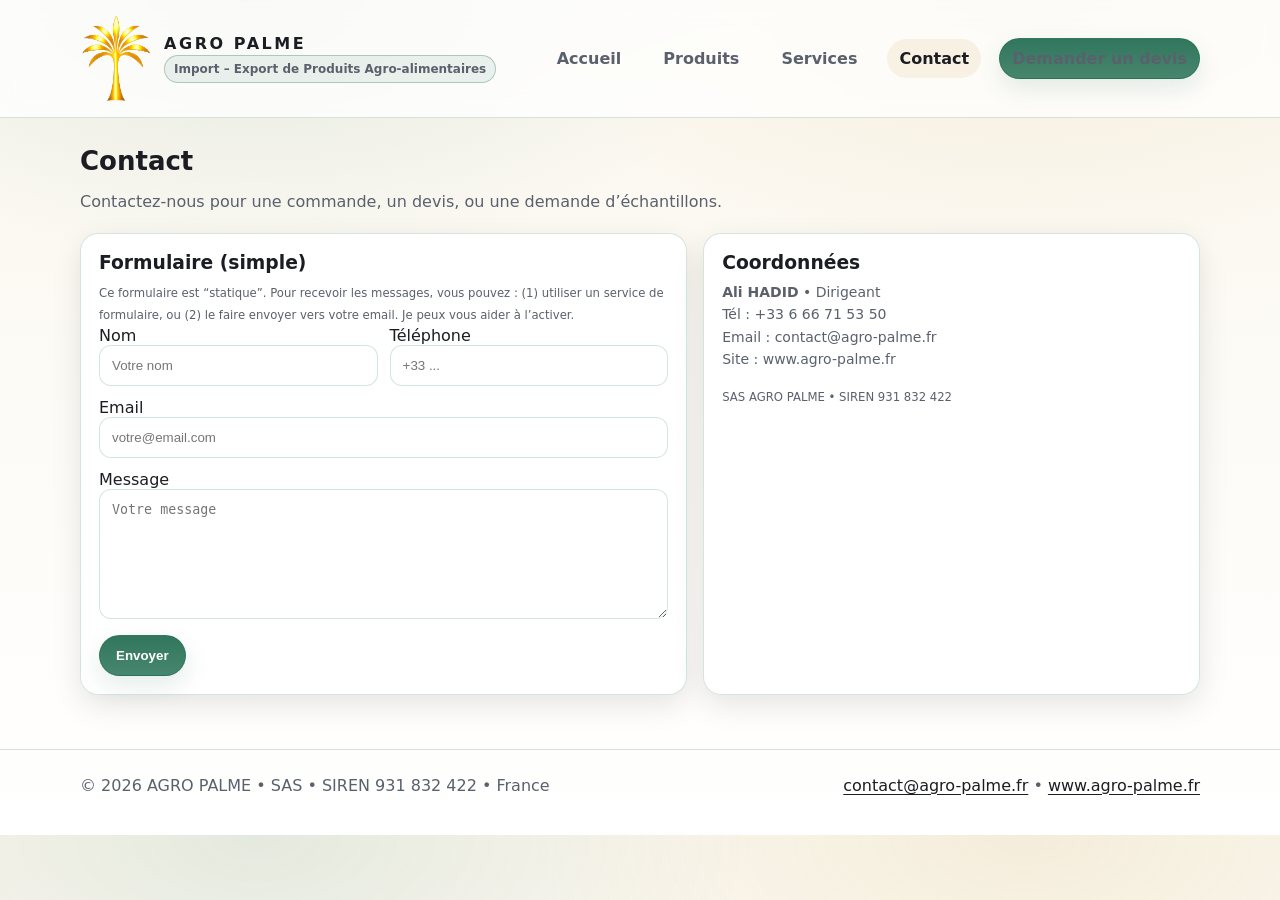
==== public/contact.html @ 30105c49 "init AGRO PALME website project" ====
<!doctype html>
<html lang="fr">
<head>
  <meta charset="utf-8">
  <meta name="viewport" content="width=device-width, initial-scale=1">
  <meta name="description" content="AGRO PALME – Import / Export de produits agro-alimentaires. Spécialité : dattes Deglet Nour.">
  <title>Contact • AGRO PALME</title>
  <link rel="stylesheet" href="assets/style.css">
  <link rel="icon" href="assets/logo.png">
</head>
<body>
  <header class="nav">
    <div class="container nav-inner">
      <div class="brand">
        <img src="assets/logo.png" alt="Logo AGRO PALME">
        <div>
          <div class="name">AGRO PALME</div>
          <div class="tag">Import – Export de Produits Agro-alimentaires</div>
        </div>
      </div>
      <nav class="menu">
        <a href='index.html'>Accueil</a>
        <a href='produits.html'>Produits</a>
        <a href='services.html'>Services</a>
        <a href='contact.html' style='color:var(--text);background:rgba(201,162,77,.12)'>Contact</a>
        <a class="btn" href="contact.html">Demander un devis</a>
      </nav>
    </div>
  </header>

  
<section class="section">
  <div class="container">
    <h2>Contact</h2>
    <p>Contactez-nous pour une commande, un devis, ou une demande d’échantillons.</p>

    <div class="grid" style="grid-template-columns:1.1fr .9fr">
      <div class="card item">
        <h3>Formulaire (simple)</h3>
        <p><small>Ce formulaire est “statique”. Pour recevoir les messages, vous pouvez : (1) utiliser un service de formulaire, ou (2) le faire envoyer vers votre email. Je peux vous aider à l’activer.</small></p>

        <form class="form" action="contact.php" method="post">
          <div>
            <label>Nom</label>
            <input type="text" name="name" placeholder="Votre nom" required>
          </div>
          <div>
            <label>Téléphone</label>
            <input type="text" name="phone" placeholder="+33 ...">
          </div>
          <div class="full">
            <label>Email</label>
            <input type="email" name="email" placeholder="votre@email.com" required>
          </div>
          <div class="full">
            <label>Message</label>
            <textarea name="message" placeholder="Votre message" required></textarea>
          </div>
          <div class="full">
            <button class="btn" type="submit">Envoyer</button>
          </div>
        </form>
      </div>

      <div class="card item">
        <h3>Coordonnées</h3>
        <p><b>Ali HADID</b> • Dirigeant</p>
        <p>Tél : <a href="tel:+33666715350">+33 6 66 71 53 50</a><br>
        Email : <a href="mailto:contact@agro-palme.fr">contact@agro-palme.fr</a><br>
        Site : <a href="https://www.agro-palme.fr" target="_blank" rel="noopener">www.agro-palme.fr</a></p>
        <p style="margin-top:14px"><small>SAS AGRO PALME • SIREN 931 832 422</small></p>
      </div>
    </div>
  </div>
</section>


  <footer class="footer">
    <div class="container">
      <div style="display:flex;flex-wrap:wrap;gap:10px;align-items:center;justify-content:space-between">
        <div>© <span id="y"></span> AGRO PALME • SAS • SIREN 931 832 422 • France</div>
        <div>
          <a href="mailto:contact@agro-palme.fr">contact@agro-palme.fr</a> •
          <a href="https://www.agro-palme.fr" target="_blank" rel="noopener">www.agro-palme.fr</a>
        </div>
      </div>
    </div>
  </footer>
  <script>
    document.getElementById('y').textContent = new Date().getFullYear();
  </script>
</body>
</html>
---- public/assets/style.css ----
:root{
  --bg:#fbf7ee;
  --panel:#ffffff;
  --gold:#c9a24d;
  --gold2:#b98b2f;
  --green:#1f6b4f;
  --text:#1b1d22;
  --muted:#5a616d;
  --line:rgba(31,107,79,.18);
  --shadow:0 10px 30px rgba(0,0,0,.10);
  --radius:18px;
}
*{box-sizing:border-box}
html,body{margin:0;padding:0;font-family:system-ui,-apple-system,Segoe UI,Roboto,Inter,Arial,sans-serif;background:radial-gradient(900px 500px at 20% 0%, rgba(31,107,79,.10), transparent 55%),radial-gradient(900px 500px at 80% 0%, rgba(201,162,77,.12), transparent 55%),linear-gradient(180deg, var(--bg), #ffffff); color:var(--text)}
a{color:inherit;text-decoration:none}
.container{width:min(1120px,92%);margin:0 auto}
.nav{
  position:sticky;top:0;z-index:50;
  backdrop-filter: blur(10px);
  background:rgba(255,255,255,.78);
  border-bottom:1px solid rgba(31,107,79,.18);
}
.nav-inner{display:flex;align-items:center;justify-content:space-between;padding:14px 0}
.brand{display:flex;align-items:center;gap:12px}
.brand img{width:72px;height:auto}
.brand .name{font-weight:800;letter-spacing:.16em}
.brand .tag{font-size:12px;color:var(--muted);margin-top:2px}
.menu{display:flex;gap:18px;align-items:center}
.menu a{padding:10px 12px;border-radius:999px;color:var(--muted);font-weight:600}
.menu a:hover{color:var(--text);background:rgba(31,107,79,.10)}
.btn{
  display:inline-flex;gap:10px;align-items:center;justify-content:center;
  padding:12px 16px;border-radius:999px;border:1px solid rgba(31,107,79,.45);
  background:linear-gradient(180deg, rgba(31,107,79,.92), rgba(31,107,79,.82));
  color:#fff;font-weight:800;
  box-shadow:0 10px 25px rgba(31,107,79,.12);
}
.btn:hover{transform:translateY(-1px)}
.hero{padding:64px 0 28px}
.hero-grid{display:grid;grid-template-columns:1.2fr .8fr;gap:26px;align-items:stretch}
.card{background:linear-gradient(180deg, rgba(255,255,255,.98), rgba(255,255,255,.94));border:1px solid rgba(31,107,79,.18);
  border-radius:var(--radius);
  box-shadow:var(--shadow);
}
.hero-card{padding:34px}
.kicker{display:inline-flex;align-items:center;gap:10px;color:var(--gold2);font-weight:800;font-size:13px;letter-spacing:.12em;text-transform:uppercase}
.kicker .dot{width:8px;height:8px;border-radius:99px;background:var(--green)}
h1{font-size:44px;line-height:1.05;margin:14px 0 10px}
.lead{color:var(--muted);font-size:16px;line-height:1.55;margin:0 0 22px}
.hero-actions{display:flex;gap:12px;flex-wrap:wrap;margin-top:18px}
.pill-row{display:flex;gap:10px;flex-wrap:wrap;margin-top:16px}
.pill{
  border:1px solid var(--line);
  color:var(--muted);
  padding:10px 12px;border-radius:999px;font-size:13px;
  background:rgba(31,107,79,.06);
}
.side{padding:22px;display:flex;flex-direction:column;gap:14px}
.side .mini{padding:16px}
.mini h3{margin:0 0 8px;font-size:16px}
.mini p{margin:0;color:var(--muted);line-height:1.55;font-size:14px}
.section{padding:28px 0}
.section h2{margin:0 0 12px;font-size:26px}
.section p{margin:0 0 18px;color:var(--muted);line-height:1.7}
.grid{display:grid;grid-template-columns:repeat(3,1fr);gap:16px}
.item{padding:18px}
.item .top{display:flex;align-items:center;justify-content:space-between;gap:10px;margin-bottom:10px}
.badge{
  font-size:12px;font-weight:800;letter-spacing:.08em;text-transform:uppercase;
  color:var(--gold2);
  padding:8px 10px;border-radius:999px;border:1px solid rgba(201,162,77,.45);
  background:rgba(201,162,77,.10);
}
.item h3{margin:0 0 8px}
.item p{margin:0;color:var(--muted);line-height:1.6;font-size:14px}
.table{
  width:100%;border-collapse:separate;border-spacing:0;overflow:hidden;border-radius:14px;border:1px solid var(--line);
}
.table th,.table td{padding:14px 14px;border-bottom:1px solid rgba(31,107,79,.18);text-align:left}
.table th{color:var(--gold2);font-weight:900;background:rgba(201,162,77,.08)}
.table tr:last-child td{border-bottom:none}
.footer{padding:26px 0 40px;color:var(--muted);border-top:1px solid var(--line);margin-top:26px}
.footer a{color:var(--text);text-decoration:underline;text-underline-offset:3px}
.form{display:grid;grid-template-columns:1fr 1fr;gap:12px}
.form .full{grid-column:1/-1}
input,textarea{
  width:100%;padding:12px 12px;border-radius:12px;
  background:rgba(255,255,255,.02);
  border:1px solid var(--line);
  color:var(--text);
}
textarea{min-height:130px;resize:vertical}
small{color:var(--muted)}
@media (max-width: 900px){
  .hero-grid{grid-template-columns:1fr}
  .grid{grid-template-columns:1fr}
  h1{font-size:36px}
  .form{grid-template-columns:1fr}
}


/* --- Product gallery --- */
.filters{display:flex;gap:10px;flex-wrap:wrap;margin:14px 0 18px}
.filter-btn{cursor:pointer;border:1px solid var(--line);color:var(--muted);padding:10px 12px;border-radius:999px;font-size:13px;font-weight:800;background:rgba(31,107,79,.06)}
.filter-btn.active{color:var(--text);background:rgba(201,162,77,.14);border-color:rgba(201,162,77,.6)}
.gallery{display:grid;grid-template-columns:repeat(3,1fr);gap:16px}
@media (max-width: 900px){.gallery{grid-template-columns:1fr}}
.gcard{overflow:hidden;cursor:pointer}
.gcard .imgwrap{position:relative;aspect-ratio:4/3;overflow:hidden;border-radius:14px;border:1px solid var(--line)}
.gcard img{width:100%;height:100%;object-fit:cover;display:block;transform:scale(1);transition:transform .25s ease}
.gcard:hover img{transform:scale(1.04)}
.gcard .meta{padding:14px 2px 4px}
.gcard .meta h3{margin:0 0 6px;font-size:16px}
.gcard .meta p{margin:0;color:var(--muted);font-size:13px;line-height:1.55}
.gcard .meta .tags{margin-top:10px;display:flex;gap:8px;flex-wrap:wrap}
.tag{font-size:12px;color:var(--green);border:1px solid rgba(31,107,79,.30);background:rgba(31,107,79,.08);padding:6px 9px;border-radius:999px;font-weight:800}
/* --- Lightbox --- */
.lightbox{position:fixed;inset:0;display:none;align-items:center;justify-content:center;background:rgba(0,0,0,.78);z-index:1000;padding:20px}
.lightbox.open{display:flex}
.lightbox-inner{width:min(1060px,96vw);background:rgba(255,255,255,.96);border:1px solid var(--line);border-radius:18px;box-shadow:0 20px 60px rgba(0,0,0,.6);overflow:hidden}
.lightbox-top{display:flex;align-items:center;justify-content:space-between;padding:14px 16px;border-bottom:1px solid var(--line)}
.lightbox-top .t{font-weight:900;color:var(--gold2)}
.iconbtn{border:1px solid rgba(201,162,77,.45);background:rgba(201,162,77,.10);color:var(--text);border-radius:12px;padding:10px 12px;cursor:pointer;font-weight:900}
.lightbox-img{display:block;width:100%;height:auto;max-height:74vh;object-fit:contain;background:#f4efe4}
.lightbox-bottom{padding:12px 16px;color:var(--muted);display:flex;gap:10px;align-items:center;justify-content:space-between;flex-wrap:wrap}



.hero-logo{display:flex;justify-content:center;margin:18px 0 8px}
.hero-logo img{width:min(260px,62vw);height:auto;filter:drop-shadow(0 10px 22px rgba(0,0,0,.18))}
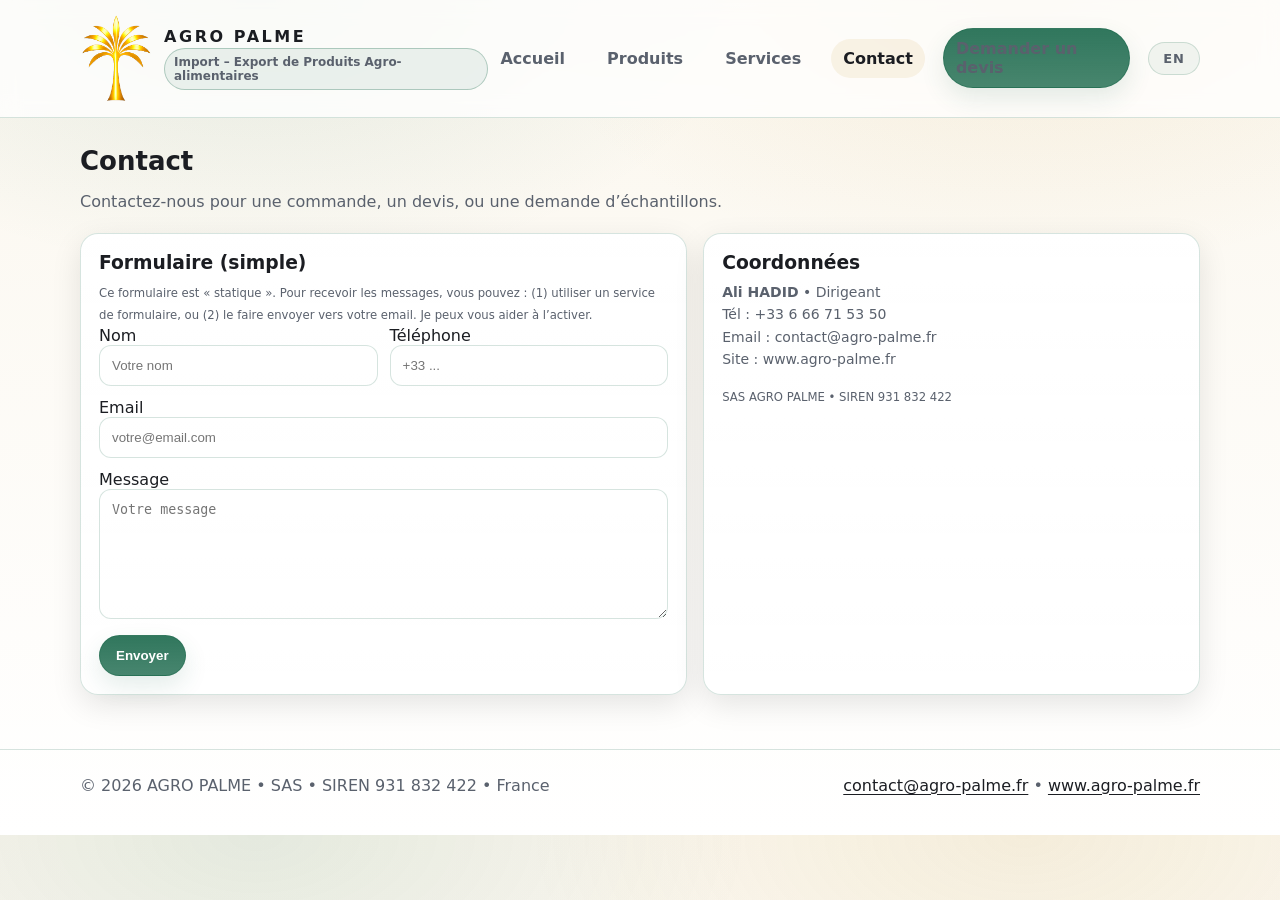
==== commit 1f9edb99: "Add FR/EN language toggle to all pages via JS i18n system https://claude.ai/code/session_01CLuVG2oYy" ====
--- a/public/contact.html
+++ b/public/contact.html
@@ -15,57 +15,57 @@
         <img src="assets/logo.png" alt="Logo AGRO PALME">
         <div>
           <div class="name">AGRO PALME</div>
-          <div class="tag">Import – Export de Produits Agro-alimentaires</div>
+          <div class="tag" data-i18n="nav.brand-tag">Import – Export de Produits Agro-alimentaires</div>
         </div>
       </div>
       <nav class="menu">
-        <a href='index.html'>Accueil</a>
-        <a href='produits.html'>Produits</a>
-        <a href='services.html'>Services</a>
-        <a href='contact.html' style='color:var(--text);background:rgba(201,162,77,.12)'>Contact</a>
-        <a class="btn" href="contact.html">Demander un devis</a>
+        <a href='index.html' data-i18n="nav.home">Accueil</a>
+        <a href='produits.html' data-i18n="nav.products">Produits</a>
+        <a href='services.html' data-i18n="nav.services">Services</a>
+        <a href='contact.html' style='color:var(--text);background:rgba(201,162,77,.12)' data-i18n="nav.contact">Contact</a>
+        <a class="btn" href="contact.html" data-i18n="nav.quote">Demander un devis</a>
+        <button id="lang-btn" class="lang-btn" type="button">EN</button>
       </nav>
     </div>
   </header>
 
-  
 <section class="section">
   <div class="container">
-    <h2>Contact</h2>
-    <p>Contactez-nous pour une commande, un devis, ou une demande d’échantillons.</p>
+    <h2 data-i18n="contact.h2">Contact</h2>
+    <p data-i18n="contact.intro">Contactez-nous pour une commande, un devis, ou une demande d'échantillons.</p>
 
     <div class="grid" style="grid-template-columns:1.1fr .9fr">
       <div class="card item">
-        <h3>Formulaire (simple)</h3>
-        <p><small>Ce formulaire est “statique”. Pour recevoir les messages, vous pouvez : (1) utiliser un service de formulaire, ou (2) le faire envoyer vers votre email. Je peux vous aider à l’activer.</small></p>
+        <h3 data-i18n="contact.form-title">Formulaire (simple)</h3>
+        <p><small data-i18n="contact.form-note">Ce formulaire est "statique". Pour recevoir les messages, vous pouvez : (1) utiliser un service de formulaire, ou (2) le faire envoyer vers votre email. Je peux vous aider à l'activer.</small></p>
 
         <form class="form" action="contact.php" method="post">
           <div>
-            <label>Nom</label>
-            <input type="text" name="name" placeholder="Votre nom" required>
+            <label data-i18n="contact.label-name">Nom</label>
+            <input type="text" name="name" placeholder="Votre nom" data-i18n-ph="contact.ph-name" required>
           </div>
           <div>
-            <label>Téléphone</label>
+            <label data-i18n="contact.label-phone">Téléphone</label>
             <input type="text" name="phone" placeholder="+33 ...">
           </div>
           <div class="full">
-            <label>Email</label>
+            <label data-i18n="contact.label-email">Email</label>
             <input type="email" name="email" placeholder="votre@email.com" required>
           </div>
           <div class="full">
-            <label>Message</label>
-            <textarea name="message" placeholder="Votre message" required></textarea>
+            <label data-i18n="contact.label-message">Message</label>
+            <textarea name="message" placeholder="Votre message" data-i18n-ph="contact.ph-message" required></textarea>
           </div>
           <div class="full">
-            <button class="btn" type="submit">Envoyer</button>
+            <button class="btn" type="submit" data-i18n="contact.submit">Envoyer</button>
           </div>
         </form>
       </div>
 
       <div class="card item">
-        <h3>Coordonnées</h3>
-        <p><b>Ali HADID</b> • Dirigeant</p>
-        <p>Tél : <a href="tel:+33666715350">+33 6 66 71 53 50</a><br>
+        <h3 data-i18n="contact.coords-title">Coordonnées</h3>
+        <p data-i18n-html="contact.coords-role"><b>Ali HADID</b> • Dirigeant</p>
+        <p data-i18n-html="contact.coords-info">Tél : <a href="tel:+33666715350">+33 6 66 71 53 50</a><br>
         Email : <a href="mailto:contact@agro-palme.fr">contact@agro-palme.fr</a><br>
         Site : <a href="https://www.agro-palme.fr" target="_blank" rel="noopener">www.agro-palme.fr</a></p>
         <p style="margin-top:14px"><small>SAS AGRO PALME • SIREN 931 832 422</small></p>
@@ -89,5 +89,6 @@
   <script>
     document.getElementById('y').textContent = new Date().getFullYear();
   </script>
+  <script src="assets/i18n.js"></script>
 </body>
 </html>
--- a/public/assets/style.css
+++ b/public/assets/style.css
@@ -128,3 +128,13 @@
 
 .hero-logo{display:flex;justify-content:center;margin:18px 0 8px}
 .hero-logo img{width:min(260px,62vw);height:auto;filter:drop-shadow(0 10px 22px rgba(0,0,0,.18))}
+
+/* --- Language toggle --- */
+.lang-btn{
+  cursor:pointer;font-family:inherit;
+  border:1px solid var(--line);color:var(--muted);
+  padding:8px 14px;border-radius:999px;
+  font-size:13px;font-weight:800;letter-spacing:.08em;
+  background:rgba(31,107,79,.06);
+}
+.lang-btn:hover{color:var(--text);background:rgba(31,107,79,.10)}
